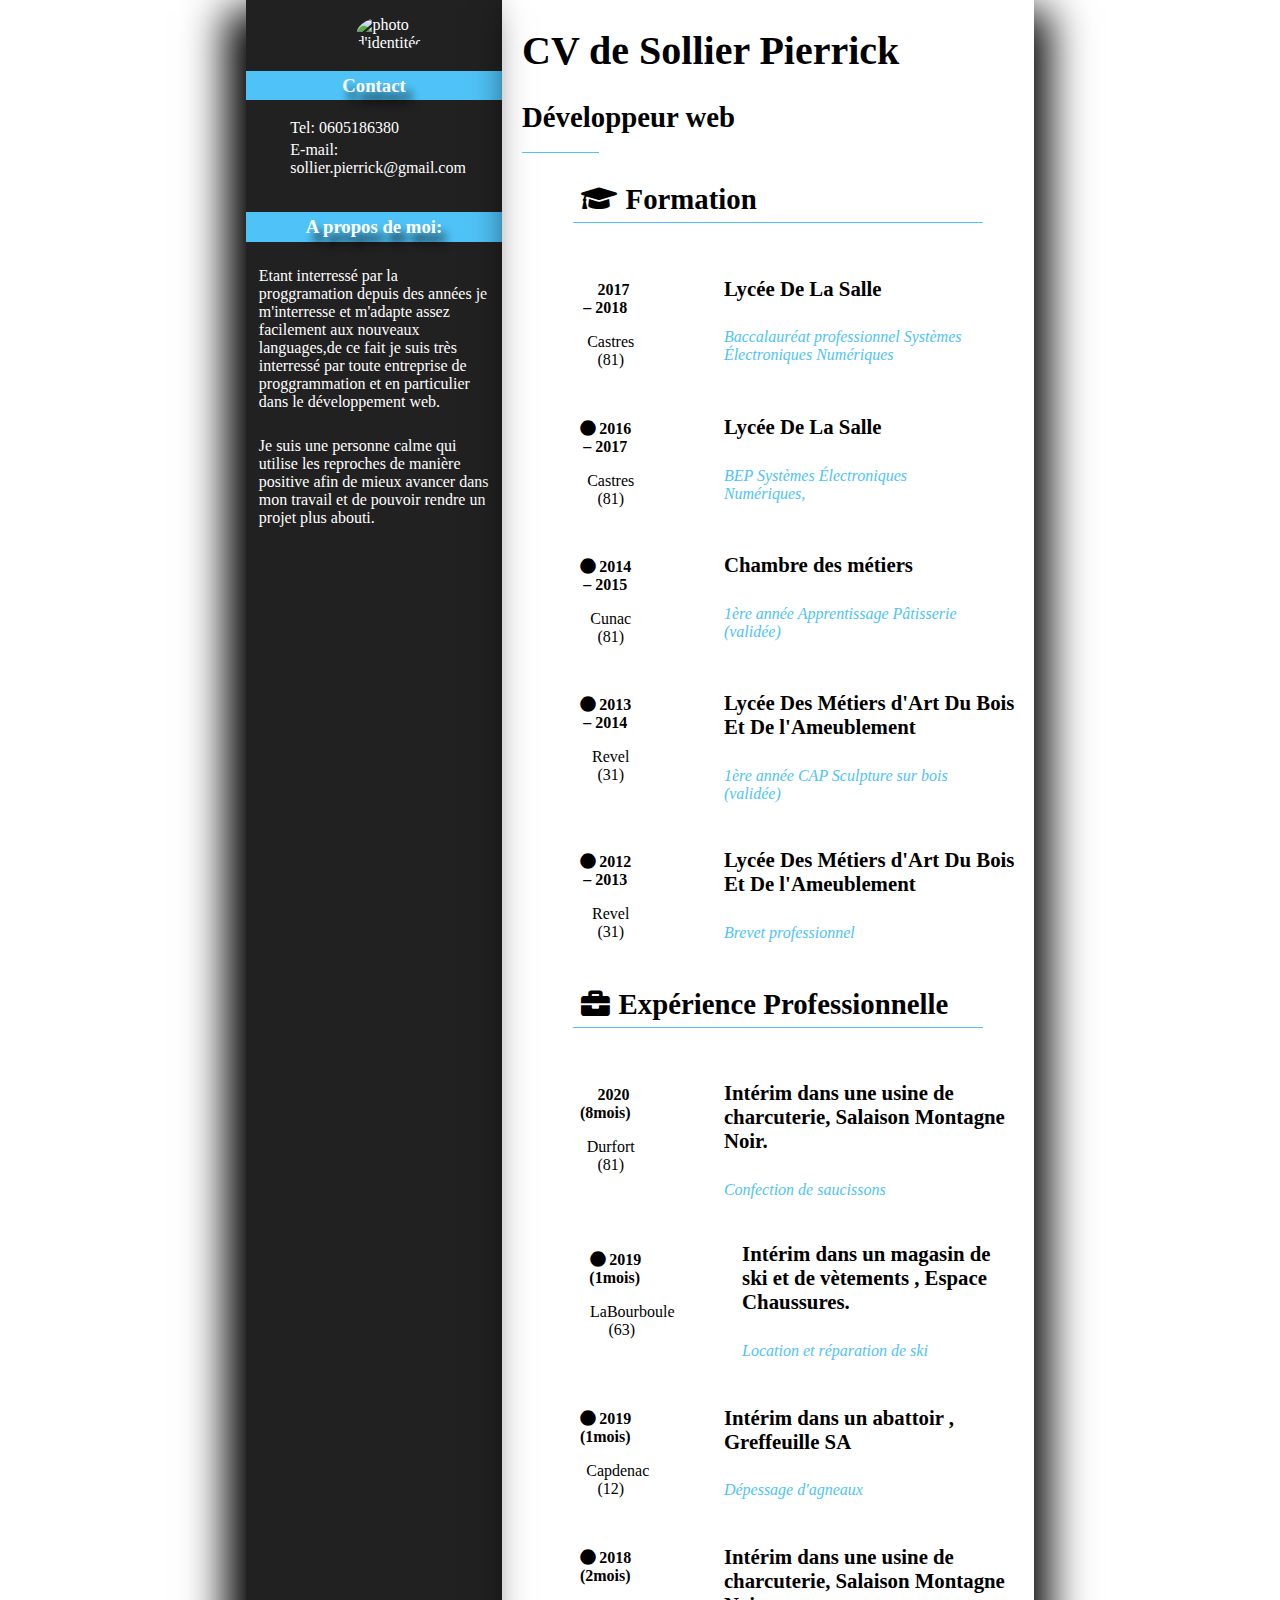
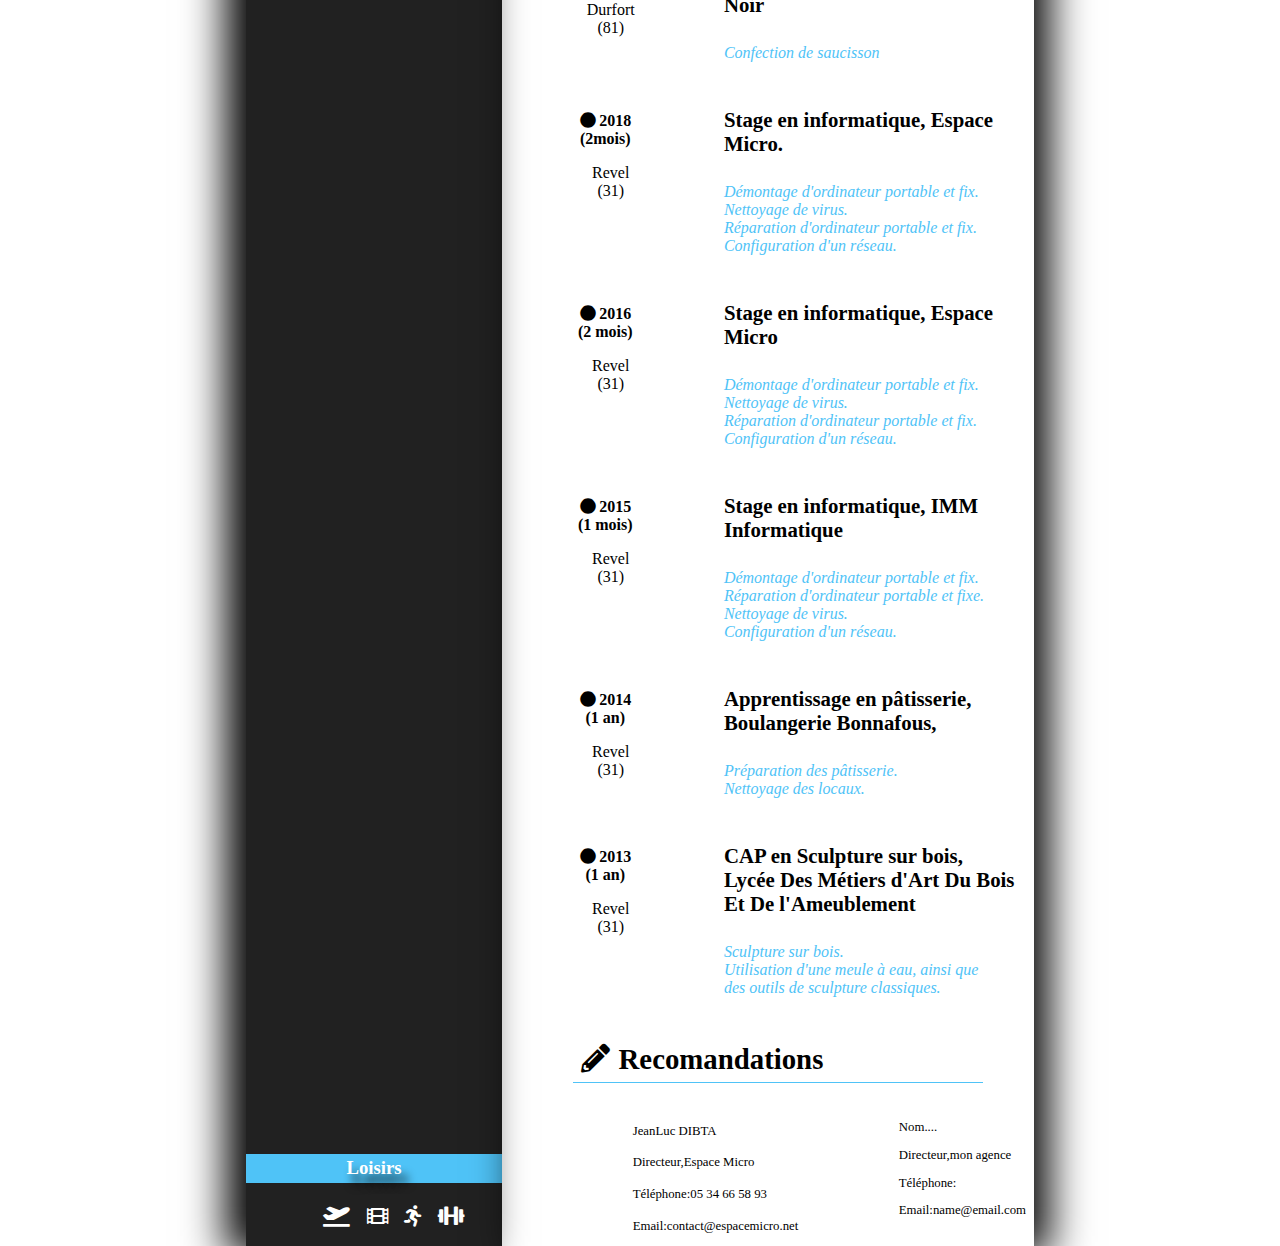
==== index.html @ a55cd678 "réglage chevauchements" ====
<!DOCTYPE html>
<html lang="fr">
<head>
    <meta charset="utf-8"/>
    <meta name="viewport" content="width=device-width, initial-scale=1.0"/>
    <meta name="description" content="Cv de Sollier Pierrick en tant que développeur web.">
    <title>Pierrick SOLLIER</title>
    <link rel="stylesheet" href="CVstyle.css">
    <link href="fontawesome-free-5.13.0-web/css/brands.css" rel="stylesheet">
    <link href="fontawesome-free-5.13.0-web/css/solid.css" rel="stylesheet">
    <script src="https://kit.fontawesome.com/795ccafe93.js" crossorigin="anonymous"></script>
</head>
<body>
<div class="left-content">
    <section>
        <figure><img id="img" src="1.jpg" alt="photo d'identitée"></figure>
        <h3 >Contact</h3>
        <ul >
            <li >Tel: 0605186380</li>
            <li >E-mail: sollier.pierrick@gmail.com</li>
        </ul>
    </section>
    <section>
        <h3 > A propos de moi:</h3>
        <p >Etant interressé par la proggramation depuis des années je m'interresse et m'adapte assez
            facilement aux nouveaux languages,de ce fait je suis très interressé par toute entreprise de
            proggrammation et en particulier dans le développement web.</p>
            <p>Je suis une personne calme qui utilise les reproches de manière positive afin de mieux avancer dans mon
            travail et de pouvoir rendre un projet plus abouti.</p>
        <br/>
    </section>
    <section class="loisirs">
        <h3 >Loisirs</h3>

        <ul >
            <li class="loisirs">
                    <i class="fas fa-plane-departure fa-lg"></i> <i class="fas fa-film fa-lg"></i> <i
                    class="fas fa-running fa-lg"></i> 
                    <i class="fas fa-dumbbell fa-lg"></i>
            </li>
        </ul>
    </section>
</div>
<aside class="right-content">
    <header>
        <h1>CV de Sollier Pierrick</h1>
        <h2>Développeur web</h2>
        <div></div>
    </header>
    <section >
        <h2><i class="fas fa-graduation-cap"></i>Formation</h2>
        <section class="main">
            <article class="diplome">
                <div  class="left">
                    <p><i class="far fa-dot-circle"></i><strong class="dates">2017 – 2018</strong></p>
                    <p class="location">Castres (81)</p>
                </div>
                <div class="right">
                    <h4><strong>Lycée De La Salle</strong></h4>
                    <p> Baccalauréat professionnel Systèmes Électroniques Numériques</p>
                </div>
            </article>
            <article class="diplome">
                <div class="left">
                    <p><i class="fas fa-circle"></i><strong class="dates">2016 – 2017</strong></p>
                    <p class="location">Castres (81)</p>
                </div>
                <div class="right">
                    <h4></i><strong>Lycée De La Salle</strong></h4>
                    <p> BEP Systèmes Électroniques Numériques,</p>
                </div>
            </article>
            <article class="diplome">
                <div class="left">
                    <p><i class="fas fa-circle"></i><strong class="dates">2014 – 2015</strong></p>
                    <p class="location">Cunac (81)</p>
                </div>
                <div class="right">
                    <h4><strong>Chambre des métiers</strong></h4>
                    <p> 1ère année Apprentissage Pâtisserie (validée)</p>
                </div>
            </article>
            <article class="diplome">
                <div class="left">
                    <p><i class="fas fa-circle"></i><strong class="dates">2013 – 2014</strong></p>
                    <p class="location">Revel (31)</p>
                </div>
                <div class="right">
                    <h4><strong>Lycée Des Métiers d'Art Du Bois Et De l'Ameublement</strong></h4>
                    <p> 1ère année CAP Sculpture sur bois (validée)</p>
                </div>
            </article>
            <article class="diplome">
                <div class="left">
                    <p><i class="fas fa-circle"></i><strong class="dates">2012 – 2013</strong></p>
                    <p class="location">Revel (31)</p>
                </div>
                <div class="right">
                    <h4><strong>Lycée Des Métiers d'Art Du Bois Et De l'Ameublement</strong></h4>
                    <p> Brevet professionnel</p>
                </div>
            </article>

        </section>
    </section>
    <section>
        <h2><i class="fas fa-briefcase"></i>Expérience Professionnelle</h2>
        <section class="main">
            <article class="exppro">
                <div class="left">
                    <p><i class="far fa-dot-circle"></i><strong class="dates">2020 (8mois)</strong></p>
                    <p class="location">Durfort (81)</p>
                </div>
                <div class="right">
                    <h4><strong>Intérim dans une usine de charcuterie, Salaison Montagne Noir.</strong></h4>
                    <p>Confection de saucissons</p>
                </div>
            </article>
            <article class="exppro">
                <div class="left">
                    <p><i class="fas fa-circle"></i><strong class="dates">2019 (1mois)</strong></p>
                    <p class="location">LaBourboule (63)</p>
                </div>
                <div class="right">
                    <h4><strong>Intérim dans un magasin de ski et de vètements , Espace Chaussures.</strong></h4>
                    <p>Location et réparation de ski</p>
                </div>
            </article>
            <article class="exppro">
                <div class="left">
                    <p><i class="fas fa-circle"></i><strong class="dates">2019 (1mois)</strong></p>
                    <p class="location">Capdenac (12)</p>
                </div>
                <div class="right">
                    <h4><strong>Intérim dans un abattoir , Greffeuille SA</strong></h4>
                    <p>Dépessage d'agneaux</p>
                </div>
            </article>
            <article class="exppro">
                <div class="left">
                    <p><i class="fas fa-circle"></i><strong class="dates">2018 (2mois)</strong></p>
                    <p class="location">Durfort (81)</p>
                </div>
                <div class="right">
                    <h4><strong>Intérim dans une usine de charcuterie, Salaison Montagne Noir</strong></h4>
                    <p>Confection de saucisson</p>
                </div>
            </article>
            <article class="exppro">
                <div  class="left">
                    <p><i class="fas fa-circle"></i><strong class="dates">2018 (2mois)</strong></p>
                    <p class="location">Revel (31)</p>
                </div>
                <div class="right">
                    <h4><strong>Stage en informatique, Espace Micro.</strong></h4>
                    <p>Démontage d'ordinateur portable et fix.<br/>
                    Nettoyage de virus.<br/>
                    Réparation d'ordinateur portable et fix.<br/>
                    Configuration d'un réseau.
                    </p>
                </div>
            </article>
            <article class="exppro">
                <div  class="left">
                    <p><i class="fas fa-circle"></i><strong class="dates">2016 (2 mois)</strong></p>
                    <p class="location">Revel (31)</p>
                </div>
                <div class="right">
                    <h4><strong>Stage en informatique, Espace Micro</strong></h4>
                    <p>Démontage d'ordinateur portable et fix.<br/>
                    Nettoyage de virus.<br/>
                    Réparation d'ordinateur portable et fix.<br/>
                    Configuration d'un réseau.</p>
                </div>
            </article>
            <article class="exppro">
                <div class="left">
                    <p><i class="fas fa-circle"></i><strong class="dates">2015 (1 mois)</strong></p>
                    <p class="location">Revel (31)</p>
                </div>
                <div class="right">
                    <h4><strong>Stage en informatique, IMM Informatique</strong></h4>
                    <p>Démontage d'ordinateur portable et fix.<br/>
                    Réparation d'ordinateur portable et fixe.<br/>
                    Nettoyage de virus.<br/>
                    Configuration d'un réseau.</p>
                </div>
            </article>
            <article class="exppro">
                <div class="left">
                    <p><i class="fas fa-circle"></i><strong class="dates">2014 (1 an)</strong></p>
                    <p class="location">Revel (31)</p>
                </div>
                <div class="right">
                    <h4><strong>Apprentissage en pâtisserie, Boulangerie Bonnafous,</strong></h4>
                    <p class="exp/form">Préparation des pâtisserie.<br/>
                    Nettoyage des locaux.</p>
                </div>
            </article>
            <article class="exppro">
                <div class="left">
                    <p><i class="fas fa-circle"></i><strong class="dates">2013 (1 an)</strong></p>
                    <p class="location">Revel (31)</p></div>
                <div class="right">
                    <h4><strong> CAP en Sculpture sur bois, Lycée Des  Métiers d'Art Du Bois Et De l'Ameublement</strong></h4>
                    <p>Sculpture sur bois.<br/>
                    Utilisation d'une meule à eau, ainsi que des outils de sculpture classiques.</p></div>
            </article>
        </section>
    </section>
    <section>
        <h2><i class="fas fa-pencil-alt"></i>Recomandations</h2>
        <section class="rec">
            <section class="recleft">
                <p>JeanLuc DIBTA</p>
                <p>Directeur,Espace Micro</p>
                <p>Téléphone:05 34 66 58 93</p>
                <p>Email:contact@espacemicro.net</p>
            </section>
            <section class="recright">
                <p>Nom....</p>
                <p>Directeur,mon agence</p>
                <p>Téléphone:</p>
                <p>Email:name@email.com</p>
            </section>
        </section>
    </section>
</aside>
</body>
</html>
---- CVstyle.css ----
@import url("fontawesome-free-5.13.0-web/css/fontawesome.css");
body 
{
    display: flex;
    flex-wrap: nowrap;
   	margin: 0;
    height : 100%;
    min-height: 79.4em;
    max-height:300%;
    justify-content:center;
}
h3
{
	background-color: #4FC3F7;
    text-shadow: 6px 10px 10px black;
    padding: 1.5%;
	color:white;
	text-align: center;
}
h1
{
    font-size: 2.5em;
}
h2
{
    font-size: 1.8em;
}
section h2
{
	border-bottom: 1px #4FC3F7 solid;
    width: 80%;
    margin-left: 10%;
}
header div
{
	border-top: 1px #4FC3F7 solid;
	width: 15%;
	margin-top: -1%;
}
h4
{
	font-size: 1.3em;
	margin-left: 5%;
    margin-right: 5%;
    margin-top: 9%;
}
li
{
	list-style: none;
    margin: 2%;
}
.left-content 
{
    background-color: #212121;
    color:white;
    display: flex;
    flex-direction: column;
    width: 20%;
    box-shadow: -20px 10px 40px black;
}
.diplome
{
	display: flex;
	width: 100%;
}
.loisirs
{
    align-content: center;
    text-align: center;
}
section h2 i.fas
{
    margin: 2%;
}
article div p i.fas
{
	margin-right: 5%;
}
i.far
{
	margin-right: 5%;
}
li i.fas
{
	margin: 3%;
}
p
{
    margin-left: 5%;
    margin-right: 5%;
    margin-top: 10%;
    word-spacing:100%;
}
.dates
{
    margin-right: 2%;
    text-align: left;
}
.loisirs 
{
    margin-bottom: 0;
    margin-top: auto;
}
#img
{
	border-radius:50%;
	padding-left: 40%;
	padding-right: 40%;
}
.right-content 
{
	width: 40%;
	padding-left: 20px;
	box-shadow: 15px 10px 40px black;
}
.main
{
	margin-left: 10%;
}
.left
{
	margin-right: 15%;
	margin-top: 6%;
	text-align: center;
	width: 20%;
}
.right
{
	align-items: flex-start;
	width: 100%;
}
.right p
{
	flex-wrap: wrap;
	margin-top: 1%;
	width: 80%;
}
.exppro
{
	display: flex;
	width: 100%;
}
.location
{
	padding-left: 15%;
}
.rec
{
	width: 100%;
	font-size: 0.8em;
	flex-wrap: wrap;
	display: flex;
}
.exppro .right p
{
	color: #4FC3F7;
	font-style: italic;
}
.diplome .right p
{
	color: #4FC3F7;
	font-style: italic;
}
.recleft
{
	margin-left: 20%;
}
.recright
{
	margin-left: 20%;
}
@media screen and (max-width: 1024px)
{
	body
	{
		width: 100%;
		flex-direction:column-reverse;
		flex-wrap: nowrap;
	}
	h3
	{
		width: 100%;
		padding: 0;
	}
    .left-content
    {
    	width: 100%;
        text-align: justify;
        box-shadow: none;
    }
    .right-content
    {
    	width: 100%;
    	padding-left: 0;
    	box-shadow: none;  	
    }
	.diplome
	{
		align-content: center;
		margin-left: 0;
	}
}
---- fontawesome-free-5.13.0-web/css/brands.css ----
/*!
 * Font Awesome Free 5.13.0 by @fontawesome - https://fontawesome.com
 * License - https://fontawesome.com/license/free (Icons: CC BY 4.0, Fonts: SIL OFL 1.1, Code: MIT License)
 */
@font-face {
  font-family: 'Font Awesome 5 Brands';
  font-style: normal;
  font-weight: 400;
  font-display: block;
  src: url("../webfonts/fa-brands-400.eot");
  src: url("../webfonts/fa-brands-400.eot?#iefix") format("embedded-opentype"), url("../webfonts/fa-brands-400.woff2") format("woff2"), url("../webfonts/fa-brands-400.woff") format("woff"), url("../webfonts/fa-brands-400.ttf") format("truetype"), url("../webfonts/fa-brands-400.svg#fontawesome") format("svg"); }

.fab {
  font-family: 'Font Awesome 5 Brands';
  font-weight: 400; }
---- fontawesome-free-5.13.0-web/css/solid.css ----
/*!
 * Font Awesome Free 5.13.0 by @fontawesome - https://fontawesome.com
 * License - https://fontawesome.com/license/free (Icons: CC BY 4.0, Fonts: SIL OFL 1.1, Code: MIT License)
 */
@font-face {
  font-family: 'Font Awesome 5 Free';
  font-style: normal;
  font-weight: 900;
  font-display: block;
  src: url("../webfonts/fa-solid-900.eot");
  src: url("../webfonts/fa-solid-900.eot?#iefix") format("embedded-opentype"), url("../webfonts/fa-solid-900.woff2") format("woff2"), url("../webfonts/fa-solid-900.woff") format("woff"), url("../webfonts/fa-solid-900.ttf") format("truetype"), url("../webfonts/fa-solid-900.svg#fontawesome") format("svg"); }

.fa,
.fas {
  font-family: 'Font Awesome 5 Free';
  font-weight: 900; }
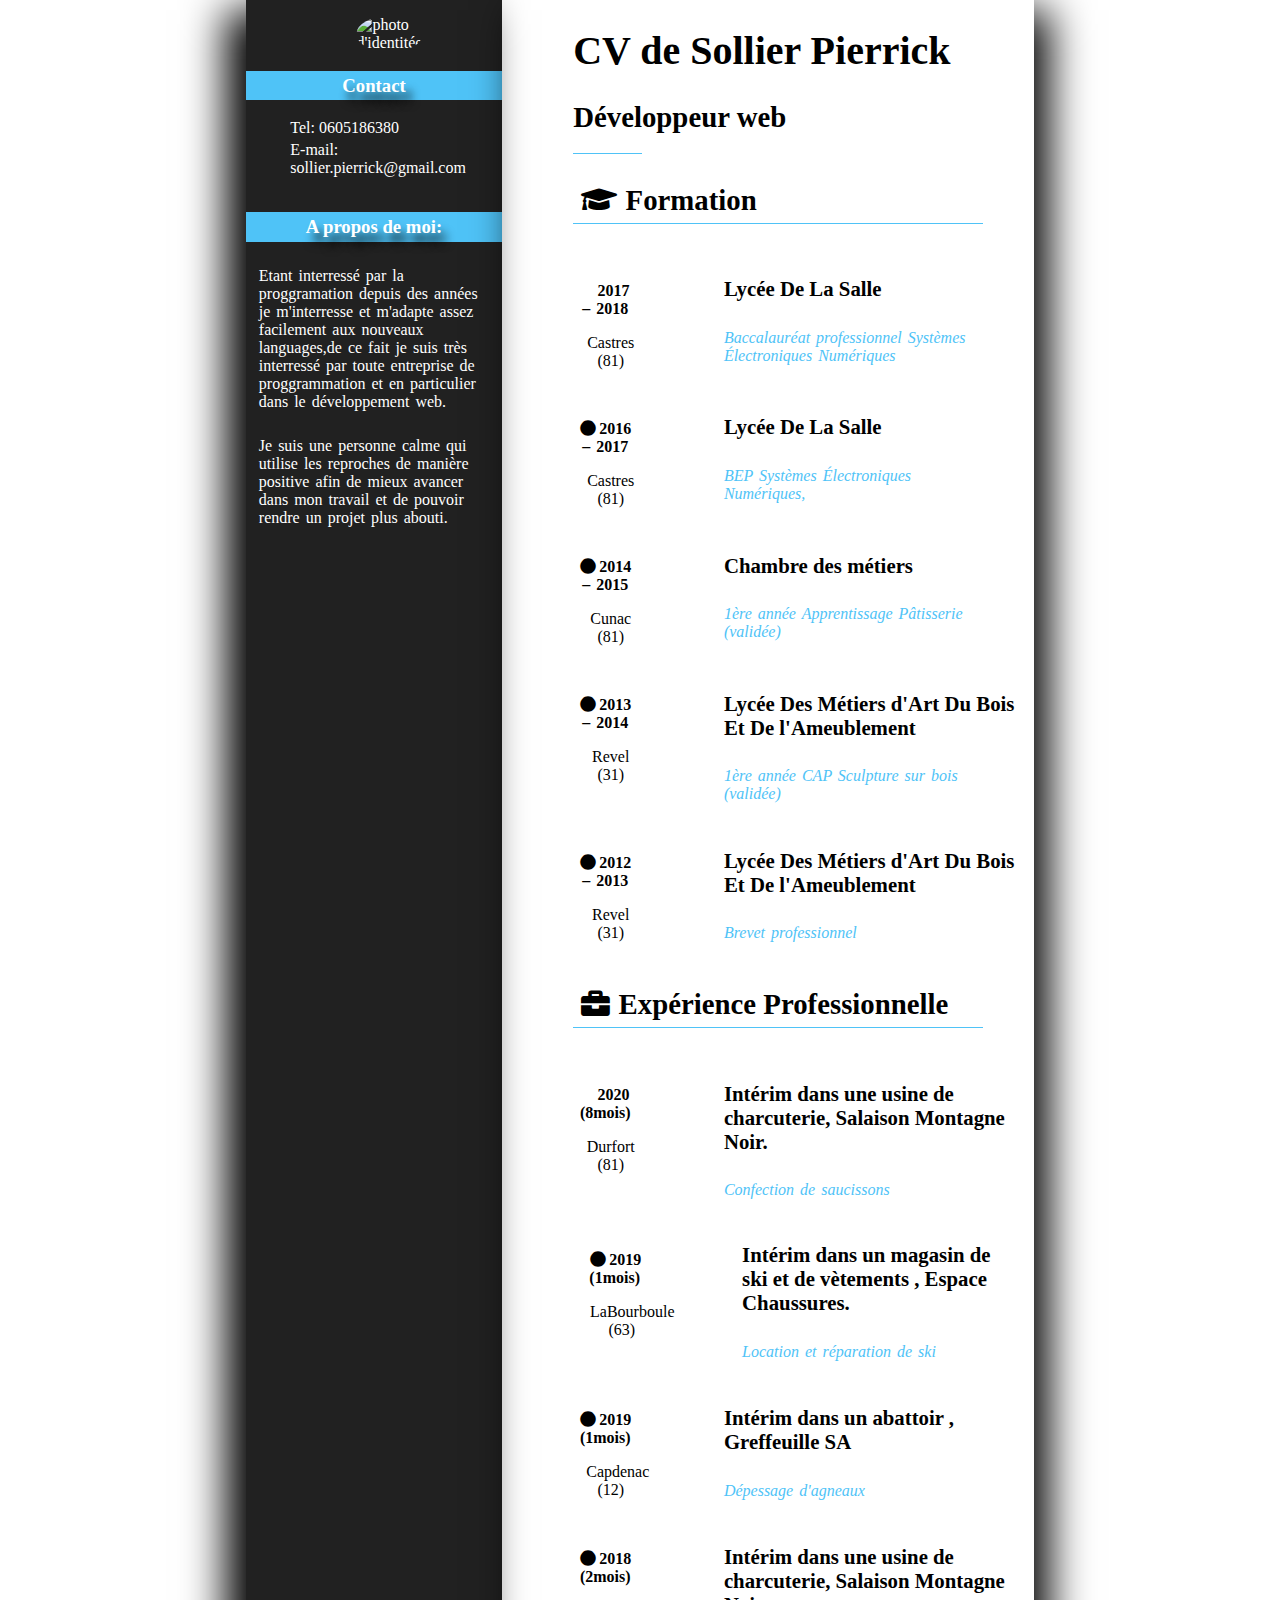
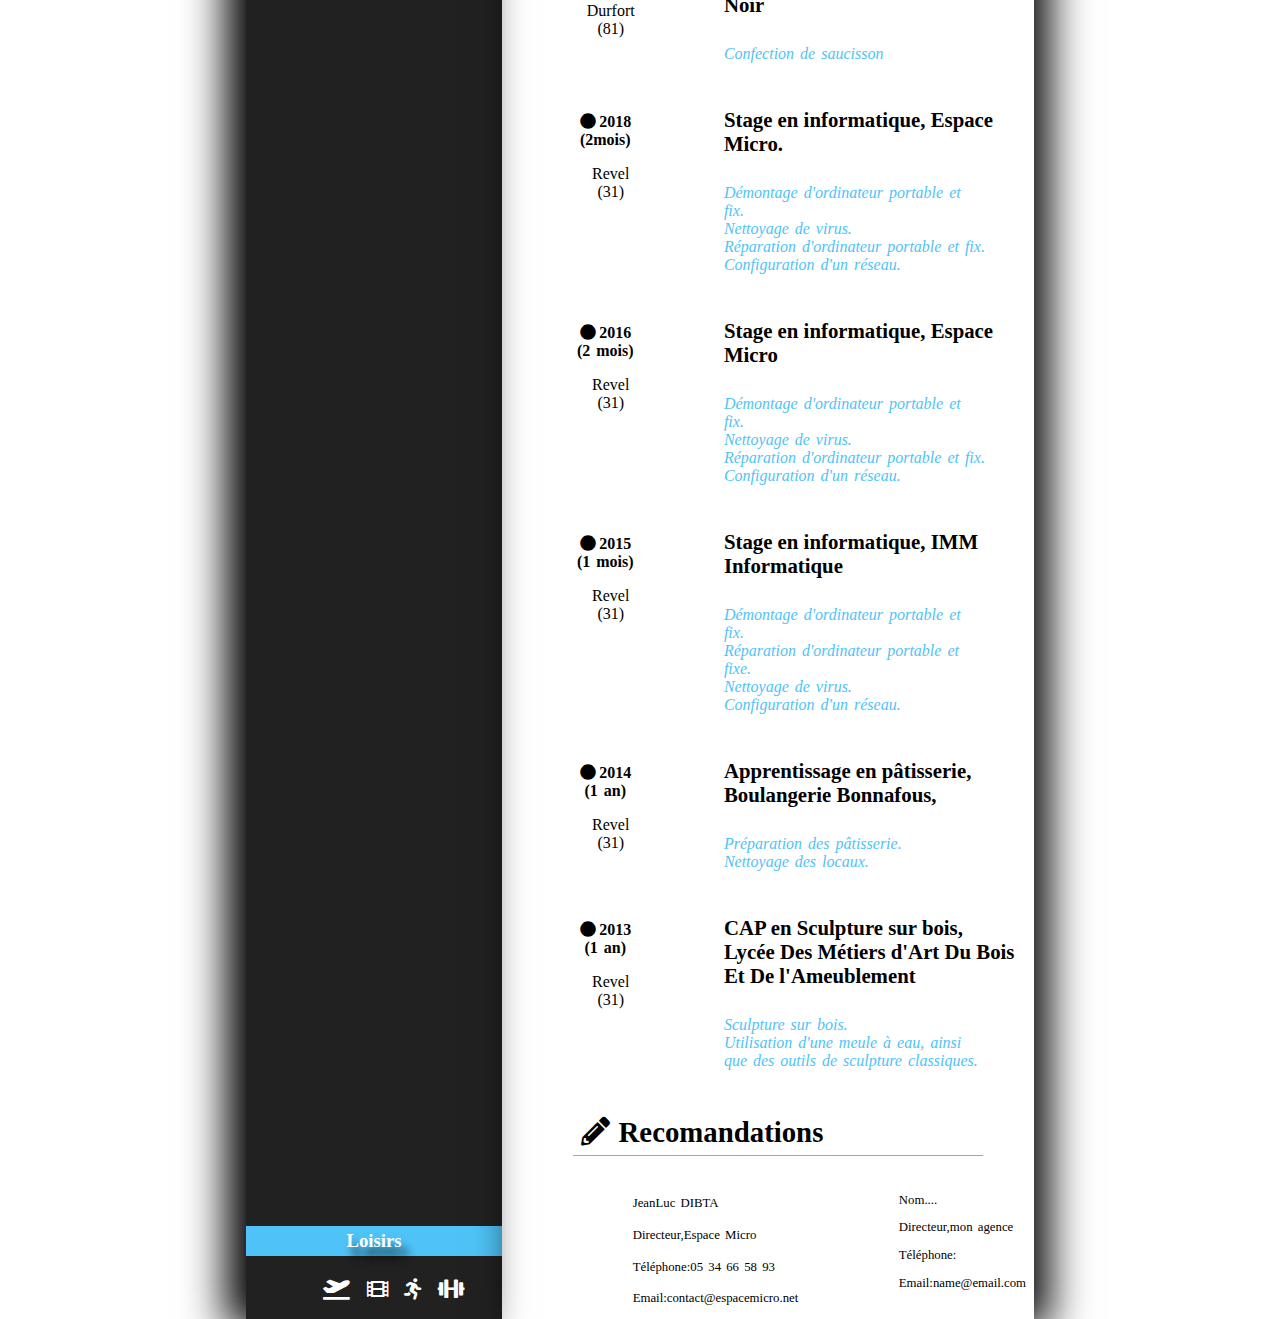
==== commit 4785ff67: "regla balises en trop" ====
--- a/index.html
+++ b/index.html
@@ -66,7 +66,7 @@
                     <p class="location">Castres (81)</p>
                 </div>
                 <div class="right">
-                    <h4></i><strong>Lycée De La Salle</strong></h4>
+                    <h4><strong>Lycée De La Salle</strong></h4>
                     <p> BEP Systèmes Électroniques Numériques,</p>
                 </div>
             </article>
--- a/CVstyle.css
+++ b/CVstyle.css
@@ -21,6 +21,10 @@
 {
     font-size: 2.5em;
 }
+header
+{
+	margin-left: 10%;
+}
 h2
 {
     font-size: 1.8em;
@@ -89,7 +93,7 @@
     margin-left: 5%;
     margin-right: 5%;
     margin-top: 10%;
-    word-spacing:100%;
+    word-spacing:2px;
 }
 .dates
 {
@@ -184,6 +188,7 @@
 	}
     .left-content
     {
+    	margin: 0;
     	width: 100%;
         text-align: justify;
         box-shadow: none;
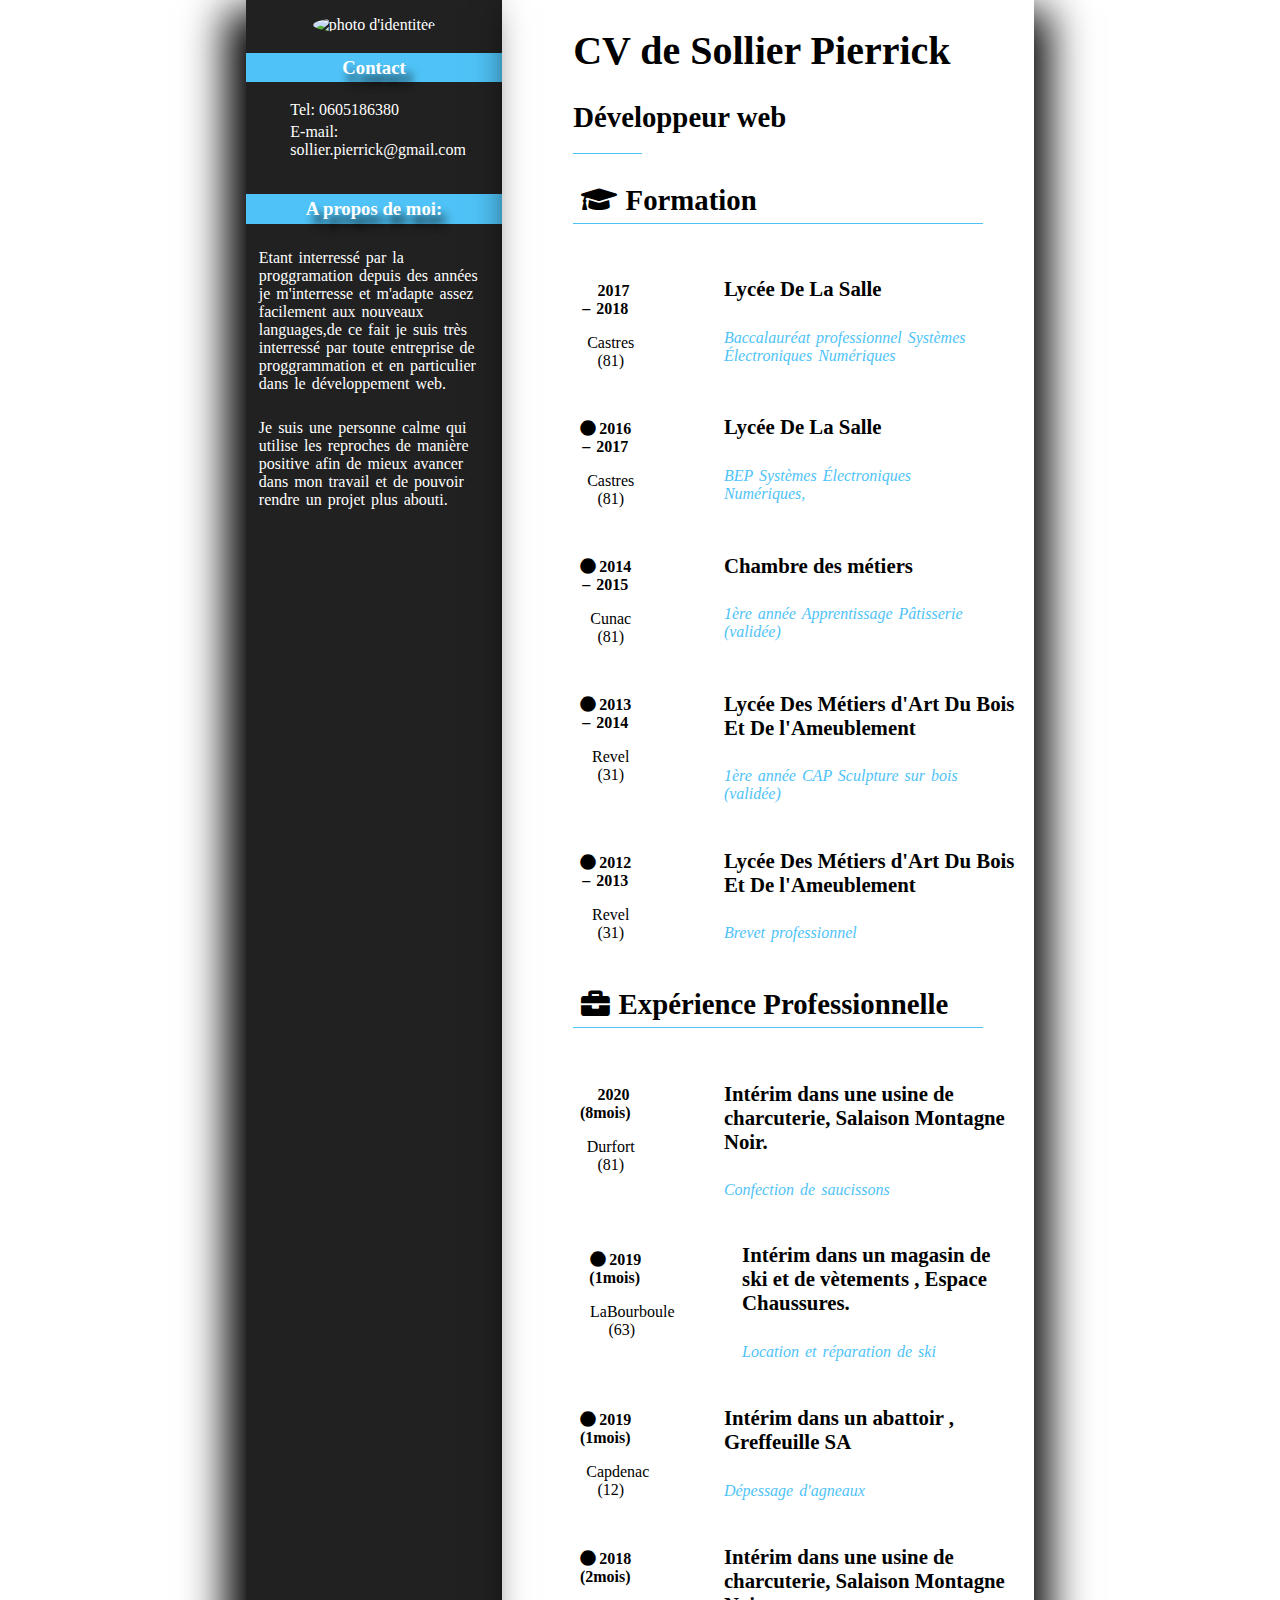
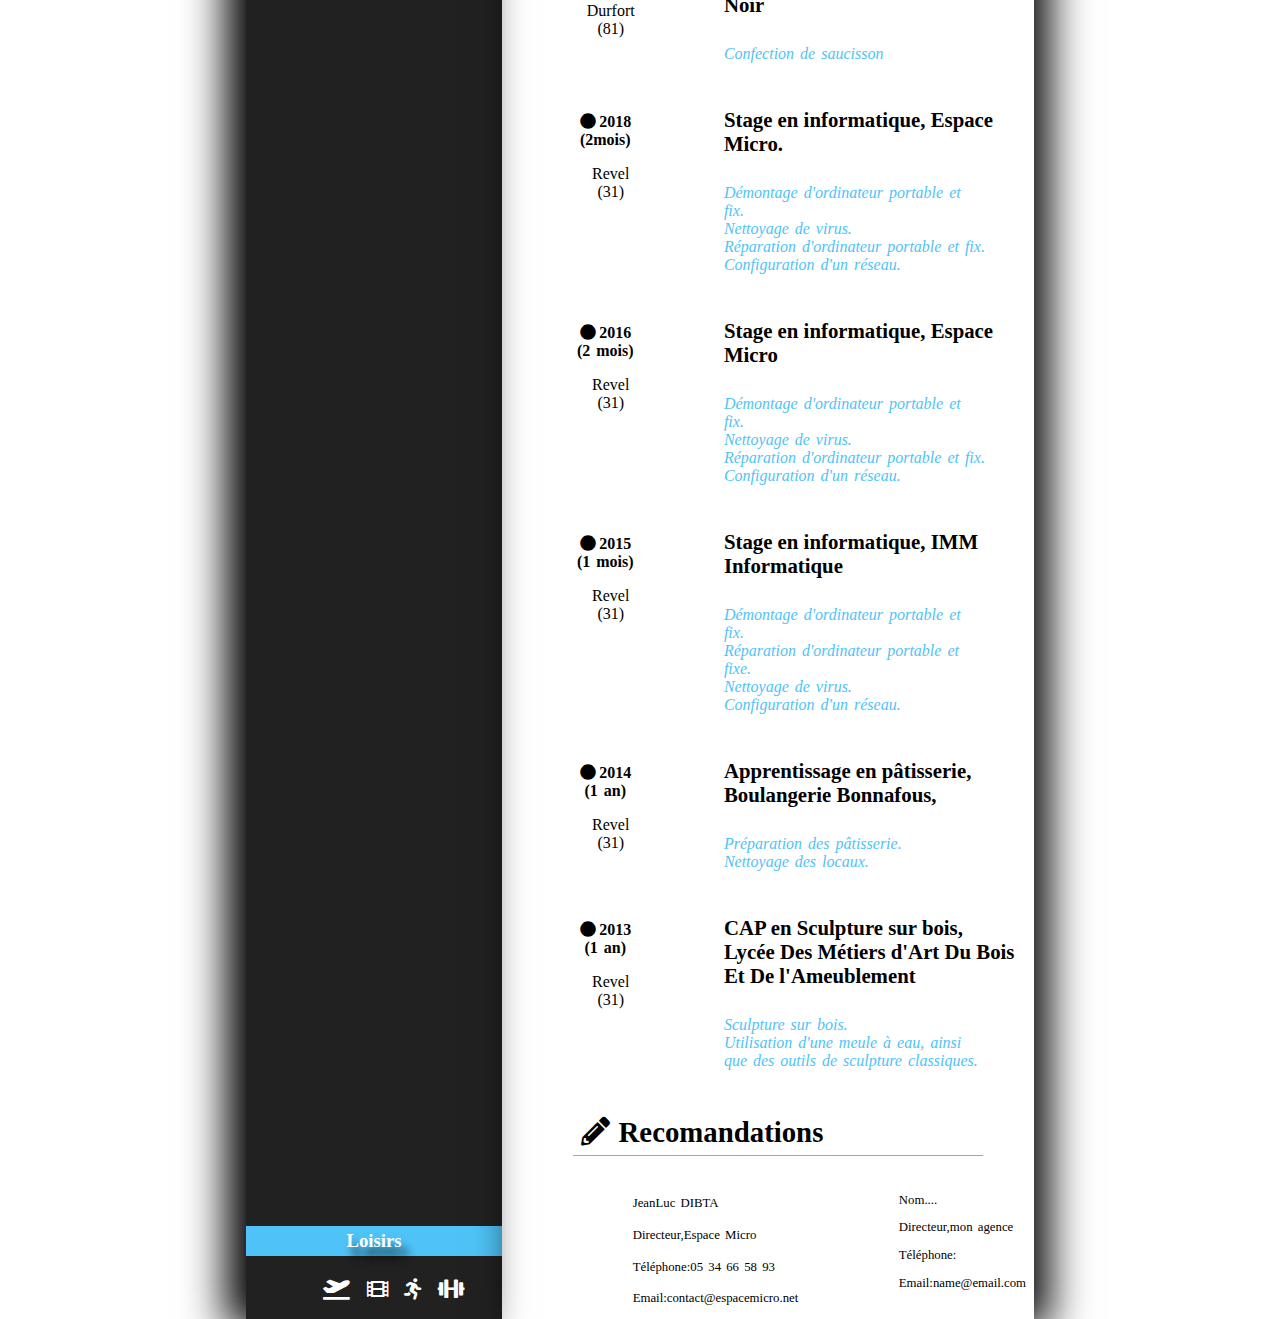
==== commit 46198b4c: "reglage fontawesome" ====
--- a/index.html
+++ b/index.html
@@ -6,8 +6,9 @@
     <meta name="description" content="Cv de Sollier Pierrick en tant que développeur web.">
     <title>Pierrick SOLLIER</title>
     <link rel="stylesheet" href="CVstyle.css">
-    <link href="fontawesome-free-5.13.0-web/css/brands.css" rel="stylesheet">
-    <link href="fontawesome-free-5.13.0-web/css/solid.css" rel="stylesheet">
+  <link href="fontawesome-free-5.13.0-web/css/fontawesome.css" rel="stylesheet">
+  <link href="fontawesome-free-5.13.0-web/css/brands.css" rel="stylesheet">
+  <link href="fontawesome-free-5.13.0-web/css/solid.css" rel="stylesheet">
     <script src="https://kit.fontawesome.com/795ccafe93.js" crossorigin="anonymous"></script>
 </head>
 <body>
@@ -49,7 +50,7 @@
     </header>
     <section >
         <h2><i class="fas fa-graduation-cap"></i>Formation</h2>
-        <section class="main">
+        <div class="main">
             <article class="diplome">
                 <div  class="left">
                     <p><i class="far fa-dot-circle"></i><strong class="dates">2017 – 2018</strong></p>
@@ -101,11 +102,11 @@
                 </div>
             </article>
 
-        </section>
+        </div>
     </section>
     <section>
         <h2><i class="fas fa-briefcase"></i>Expérience Professionnelle</h2>
-        <section class="main">
+        <div class="main">
             <article class="exppro">
                 <div class="left">
                     <p><i class="far fa-dot-circle"></i><strong class="dates">2020 (8mois)</strong></p>
@@ -206,24 +207,24 @@
                     <p>Sculpture sur bois.<br/>
                     Utilisation d'une meule à eau, ainsi que des outils de sculpture classiques.</p></div>
             </article>
-        </section>
+        </div>
     </section>
     <section>
         <h2><i class="fas fa-pencil-alt"></i>Recomandations</h2>
-        <section class="rec">
-            <section class="recleft">
+        <div class="rec">
+            <div class="recleft">
                 <p>JeanLuc DIBTA</p>
                 <p>Directeur,Espace Micro</p>
                 <p>Téléphone:05 34 66 58 93</p>
                 <p>Email:contact@espacemicro.net</p>
-            </section>
-            <section class="recright">
+            </div>
+            <div class="recright">
                 <p>Nom....</p>
                 <p>Directeur,mon agence</p>
                 <p>Téléphone:</p>
                 <p>Email:name@email.com</p>
-            </section>
-        </section>
+            </div>
+        </div>
     </section>
 </aside>
 </body>
--- a/CVstyle.css
+++ b/CVstyle.css
@@ -1,4 +1,3 @@
-@import url("fontawesome-free-5.13.0-web/css/fontawesome.css");
 body 
 {
     display: flex;
@@ -108,8 +107,10 @@
 #img
 {
 	border-radius:50%;
-	padding-left: 40%;
-	padding-right: 40%;
+}
+.left-content section figure
+{
+	text-align: center;
 }
 .right-content 
 {
